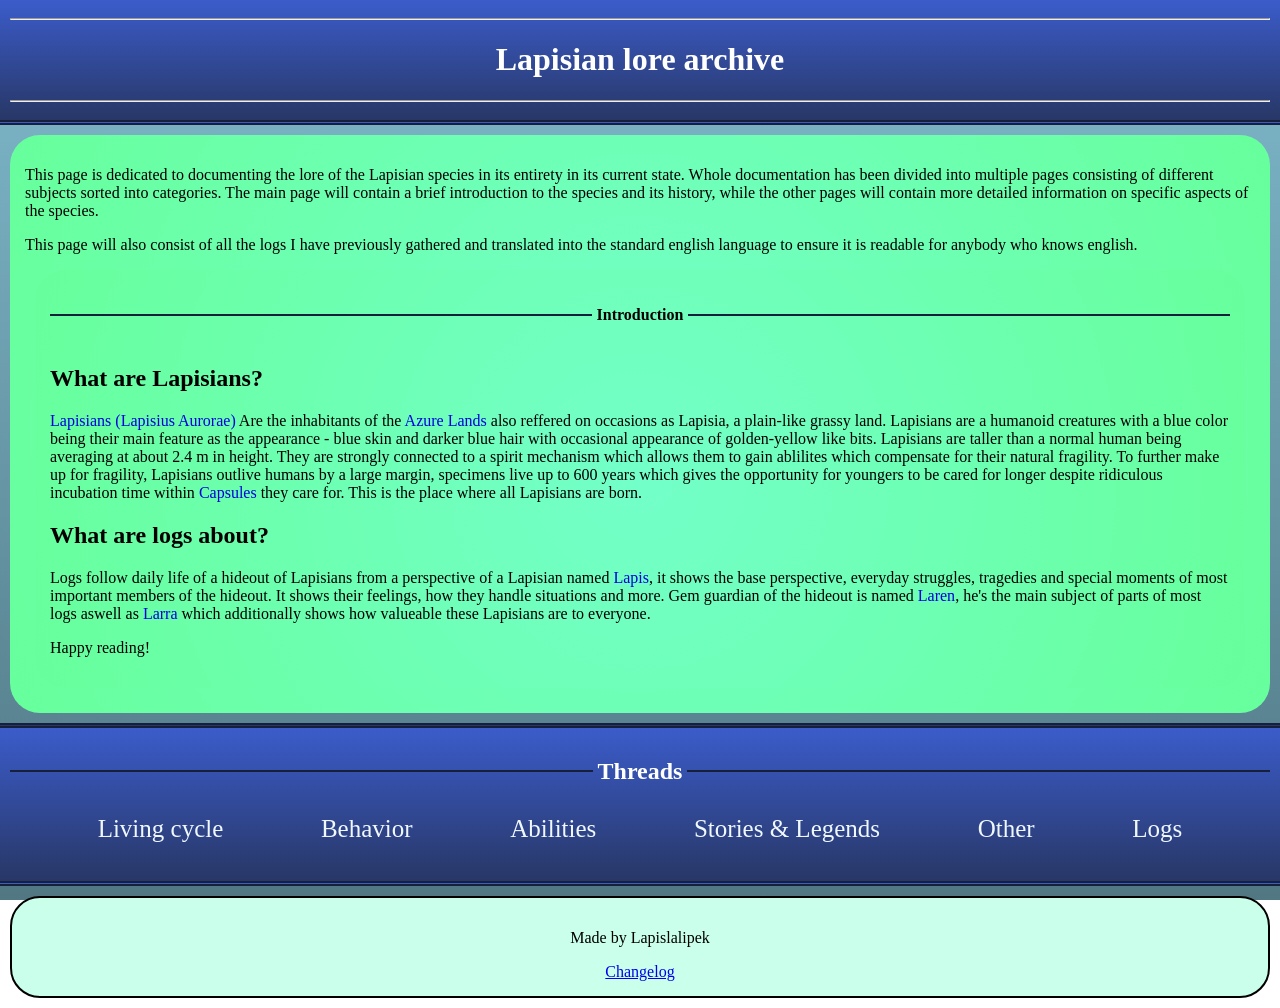
==== index.html @ 12125ec0 "Initial upload" ====
<!DOCTYPE html>
<html lang="en">
<head>
    <link rel="stylesheet" href="defaultstyle.css">
    <meta charset="UTF-8">
    <meta name="viewport" content="width=device-width, initial-scale=1.0">
    <title>Main Page</title>
    <style>
        .intro{
            font-family:"Default";
            margin:10px;
            background-image:radial-gradient(circle,rgb(115, 255, 201) 0%, rgb(103, 255, 156) 100%); /* Leave this color pls okay? */
            border-radius:30px;
            padding:15px;
            /*padding-bottom:10000px; Check for the background color */
        }
        .nav{
             background:linear-gradient(0deg,rgb(40, 55, 102) 0%, rgb(59, 92, 202)100%);
                color:white;
                padding:10px;
                border-top:double 5px rgb(23, 32, 59);
                border-bottom:double 5px rgb(23, 32, 59);
        }
        .nav h2{
        text-align:center;
        font-family: "Titles";
        }
    </style>
</head>
<body>
    <div class="header">
        <hr />
        <h1>Lapisian lore archive</h1>
        <hr />
    </div>
    
    <div class="intro">
        <p>
            This page is dedicated to documenting the lore of the Lapisian species in its entirety in its current state.
            Whole documentation has been divided into multiple pages consisting of different subjects sorted into categories. 
            The main page will contain a brief introduction to the species and its history, 
            while the other pages will contain more detailed information on specific aspects of the species.
        </p>
        <p>
            This page will also consist of all the logs I have previously gathered 
            and translated into the standard english language to ensure it is readable for anybody who knows english.
        </p>
        <div class="intro">
            <div class="line">
                <h4>Introduction</h4>
            </div>
            <h2>What are Lapisians?</h2>
            <p>
                <q>Lapisians (Lapisius Aurorae)</q>
                Are the inhabitants of the <q>Azure Lands</q> also reffered on occasions as Lapisia, 
                a plain-like grassy land. 
                Lapisians are a humanoid creatures with a blue color being their main feature as the appearance 
                - blue skin and darker blue hair with occasional appearance of golden-yellow like bits. 
                Lapisians are taller than a normal human being averaging at about 2.4 m in height.
                They are strongly connected to a spirit mechanism which allows them to gain ablilites which compensate for their natural fragility.
                To further make up for fragility, Lapisians outlive humans by a large margin, 
                specimens live up to 600 years which gives the opportunity for youngers to be cared for longer despite ridiculous incubation time within
                 <q>Capsules</q> they care for. This is the place where all Lapisians are born.
            </p>
            <h2>What are logs about?</h2>
            <p>
                Logs follow daily life of a hideout of Lapisians from a perspective of a Lapisian named <q>Lapis</q>, 
                it shows the base perspective, everyday struggles, 
                tragedies and special moments of most important members of the hideout. It shows their feelings, 
                how they handle situations and more. Gem guardian of the hideout is named <q>Laren</q>, 
                he's the main subject of parts of most logs aswell as <q>Larra</q> which additionally shows how valueable these Lapisians are to everyone.
            </p>
            <p>Happy reading!</p>
        </div>
    </div>
    <div class="nav">
        <div class="line"><h2>Threads</h2></div>
        <div class="links">
        <a href="living.html">Living cycle</a>
        <a href="behavior.html">Behavior</a>
        <a href="abilities.html">Abilities</a>
        <a href="stories.html">Stories & Legends</a>
        <a href="other.html">Other</a>
        <a href="logs.html">Logs</a>
        </div>
        <br />
    </div>
    <div class="changelog">
        <p>Made by Lapislalipek</p>
        <a href="changelog.html">Changelog</a>
    </div>
</body>
</html>
---- defaultstyle.css ----
@font-face{
    font-family: "Default";
    src: url("res/fonts/Default-regular.ttf");
}
@font-face{
    font-family: "DefaultBold";
    src: url("res/fonts/Default-bold.ttf");
}
@font-face{
    font-family: "DefaultLight";
    src: url("res/fonts/Default-light.ttf");
}
@font-face{
    font-family: "Logs";
    src: url("res/fonts/Logs.ttf");
}
@font-face{
    font-family: "Titles";
    src: url("res/fonts/Titles.ttf");
}
@keyframes flash{
    0%{
        text-shadow:0px 0px 15px rgb(19, 230, 0);
    }
    100%{
        color:rgb(255, 217, 0);
        text-shadow:0px 0px 5px rgb(255, 136, 0);
        font-family:DefaultBold;
    }
}
@keyframes tocolor{ /*Make the keyframe later*/
    0%{
        color:aliceblue;
       text-shadow:0px 0px 5px RGBA(0,0,0,0); /*leave aplha at 0 dumbass*/
    }
    100%{
        color:chartreuse;
        text-shadow:0px 0px 15px rgb(19, 230, 0);
    }
}
body{
    margin:0px;
    background:linear-gradient(0deg,rgb(81, 119, 131) 0%, rgb(127, 186, 204)100%);
    background-attachment:fixed;
    font-family:Default;
}
.header{
    background:linear-gradient(0deg,rgb(40, 55, 102) 0%, rgb(59, 92, 202)100%);
    color:white;
    padding:10px;
    border-bottom:double 5px rgb(23, 32, 59);
}
.header h1{
    text-align:center;
    font-family: "Titles";
}
.nav{
     background:linear-gradient(0deg,rgb(40, 55, 102) 0%, rgb(59, 92, 202)100%);
                color:white;
                padding:10px;
                border-top:double 5px rgb(23, 32, 59);
                border-bottom:double 5px rgb(23, 32, 59);
}
.links a{
    text-decoration:none;
    font-family: "Default";
    color:aliceblue;
    padding:10px;
}
.links{
    align-items:center;
    display:flex;
    justify-content:space-evenly;
    font-size:25px;

}
.nav a:hover{
    animation:tocolor 0.3s forwards;
    float:left;
}
.nav a:active{
    animation:flash 0.5s forwards;
}
q{
    color:rgb(0, 0, 223);
    quotes: none;
}
q::before, /*Removes "" */
q::after{
    content: "";
}
.line{
    display:flex;
    align-items:center;
    gap:5px;
    text-align:center;
}
.line::before,
.line::after{
    content:"";
    flex:1;
    border-top:2px solid rgb(23, 32, 59);
}
.changelog{
            font-family:"Default";
            margin:10px;
            background-color:rgb(202, 255, 235);
            border-radius:30px;
            border:2px solid black;
            padding:15px;
            font-family:Default;
            text-align:center;
        }
.threadbackbutton{
            float:left;
            background-color:darkblue;
            border-radius:100%;
            padding:20px 10px 20px 10px;
            position:fixed;
            top:12%;
            margin-left:10px;
            font-size:20px;
            font-family:Titles;
}
.threadbackbutton a{
            text-decoration:none;
            color:white;
        }
.threadbackbutton a:hover{
            animation:tocolor 0.3s forwards;
        }
.maintext{
            font-family:"Default";
            margin:10px;
            background-image:radial-gradient(circle,rgb(115, 255, 201) 0%, rgb(103, 255, 156) 100%); /* Leave this color pls okay? */
            border-radius:30px;
            padding:15px;
            /*padding-bottom:10000px; Check for the background color */
        }
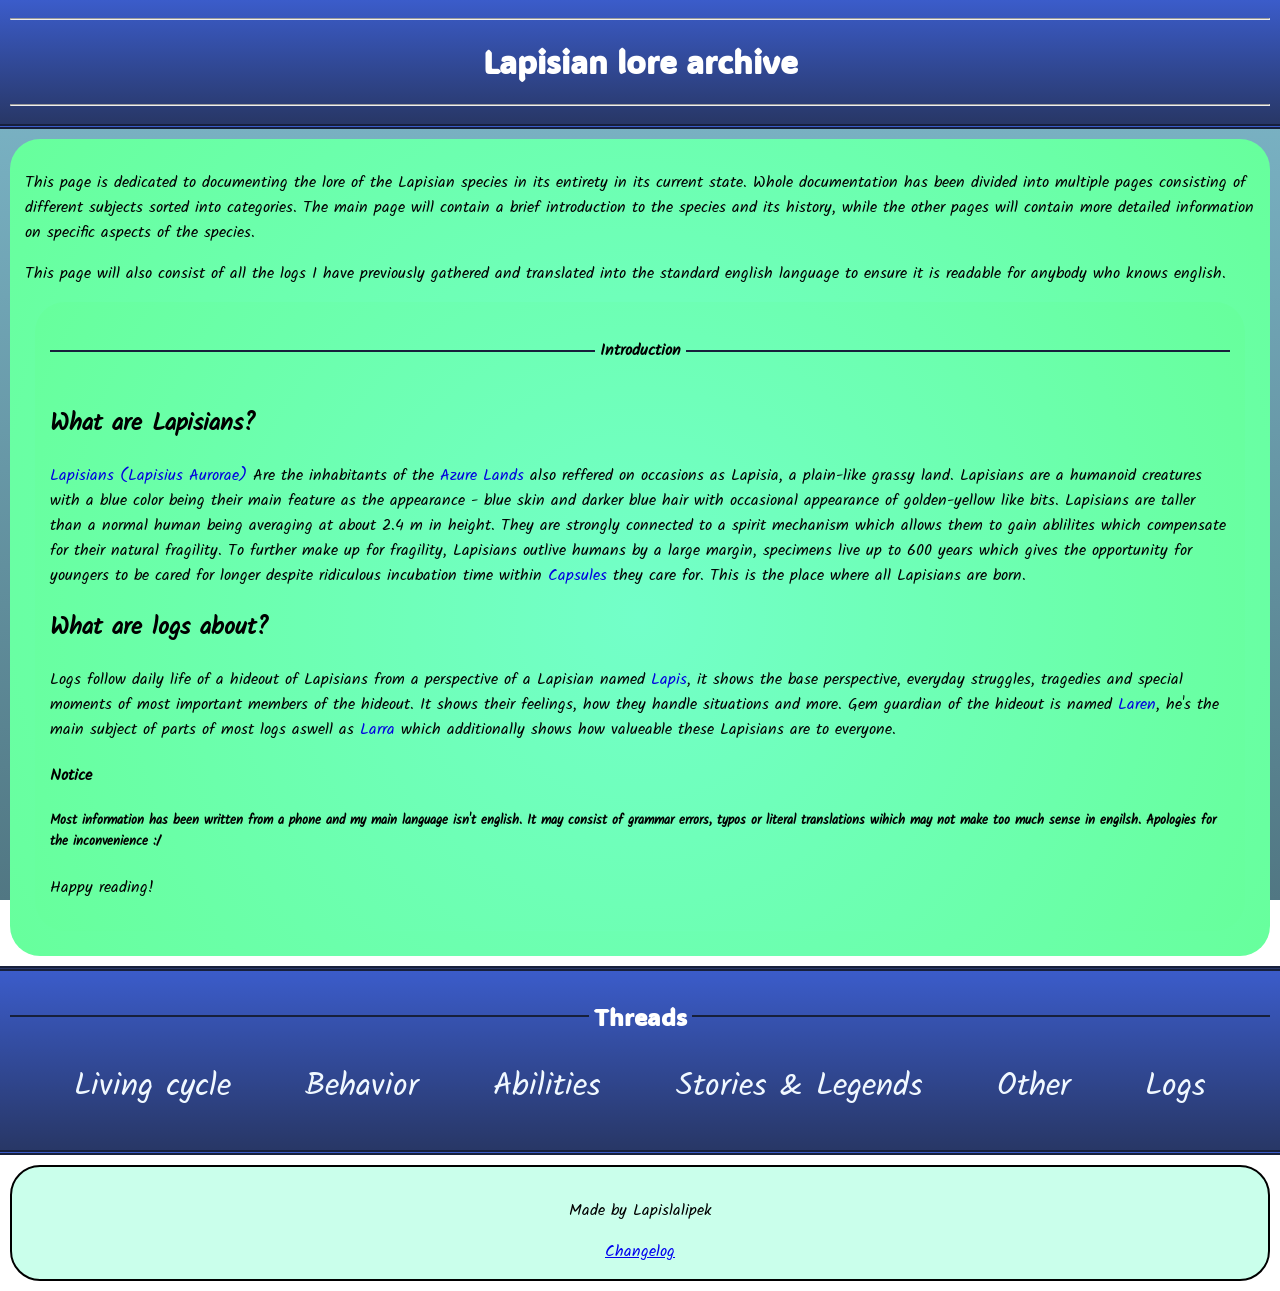
==== commit 37650c5f: "PR 1.0.2 - Slight visual changes - Navigation links on the page - New entries for Lapisians biolog" ====
--- a/index.html
+++ b/index.html
@@ -4,6 +4,7 @@
     <link rel="stylesheet" href="defaultstyle.css">
     <meta charset="UTF-8">
     <meta name="viewport" content="width=device-width, initial-scale=1.0">
+    <link rel="icon" href="res/LLA_icon.png">
     <title>Main Page</title>
     <style>
         .intro{
@@ -70,6 +71,10 @@
                 how they handle situations and more. Gem guardian of the hideout is named <q>Laren</q>, 
                 he's the main subject of parts of most logs aswell as <q>Larra</q> which additionally shows how valueable these Lapisians are to everyone.
             </p>
+            <p>
+                <h4>Notice</h4>
+                <h5>Most information has been written from a phone and my main language isn't english. It may consist of grammar errors, typos or literal translations wihich may not make too much sense in engilsh. Apologies for the inconvenience :/</h5>
+            </p>
             <p>Happy reading!</p>
         </div>
     </div>
--- a/defaultstyle.css
+++ b/defaultstyle.css
@@ -20,12 +20,10 @@
 }
 @keyframes flash{
     0%{
-        text-shadow:0px 0px 15px rgb(19, 230, 0);
+        text-shadow:0px 0px 1px rgb(19, 230, 0);
     }
     100%{
-        color:rgb(255, 217, 0);
-        text-shadow:0px 0px 5px rgb(255, 136, 0);
-        font-family:DefaultBold;
+        text-shadow:0px 0px 15px rgb(34, 255, 0);
     }
 }
 @keyframes tocolor{ /*Make the keyframe later*/
@@ -61,6 +59,9 @@
                 border-top:double 5px rgb(23, 32, 59);
                 border-bottom:double 5px rgb(23, 32, 59);
 }
+.nav a{
+    font-size:clamp(1rem, 3vw, 2rem);
+}
 .links a{
     text-decoration:none;
     font-family: "Default";
@@ -70,16 +71,35 @@
 .links{
     align-items:center;
     display:flex;
+    flex-wrap:wrap;
     justify-content:space-evenly;
     font-size:25px;
+}
+@media (max-width:600px){
+    .links{
+        flex-direction:column;
+    }
+    .contentlinks{
+        flex-direction:column;
+    }
 
 }
+@media (max-width:900px){
+
+    .threadbackbutton{ 
+            border-radius:0%!important;
+            padding:7px 15px 7px 15px !important;
+            top:0%!important;
+            margin-left:0px !important;
+            font-size:15px!important;
+}
+}
 .nav a:hover{
-    animation:tocolor 0.3s forwards;
+    animation:tocolor 0.8s forwards;
     float:left;
 }
 .nav a:active{
-    animation:flash 0.5s forwards;
+    animation:flash 1s forwards;
 }
 q{
     color:rgb(0, 0, 223);
@@ -113,12 +133,12 @@
         }
 .threadbackbutton{
             float:left;
-            background-color:darkblue;
+            background-color:rgba(0, 0, 139,0.5);
             border-radius:100%;
             padding:20px 10px 20px 10px;
             position:fixed;
-            top:12%;
-            margin-left:10px;
+            top:8%;
+            margin-left:1.36%;
             font-size:20px;
             font-family:Titles;
 }
@@ -136,4 +156,45 @@
             border-radius:30px;
             padding:15px;
             /*padding-bottom:10000px; Check for the background color */
+        }
+.contents{
+    background-color: rgb(69, 78, 110);
+                color:white;
+                padding:10px;
+                border-top:double 5px rgb(23, 32, 59);
+                border-bottom:double 5px rgb(23, 32, 59);
+}
+.contents a:hover{
+    animation:tocolor 0.3s forwards;
+    float:left;
+}
+.contents a{
+    font-size:clamp(0.9rem, 1vw, 2rem);
+}
+.contentlinks a{
+    text-decoration:none;
+    font-family: "Default";
+    color:aliceblue;
+    padding:10px;
+}
+.contentlinks{
+    align-items:center;
+    display:flex;
+    flex-wrap:wrap;
+    justify-content:space-evenly;
+    font-size:25px;
+}
+.topbutton{
+            float:left;
+            background-color:rgba(0, 0, 139,0.5);
+            position:fixed;
+            top:0px;
+            right:0%;
+            font-family:Titles;
+            padding:7px 15px 7px 15px;
+            font-size:15px;
+}
+.topbutton a{
+            text-decoration:none;
+            color:white;
         }
